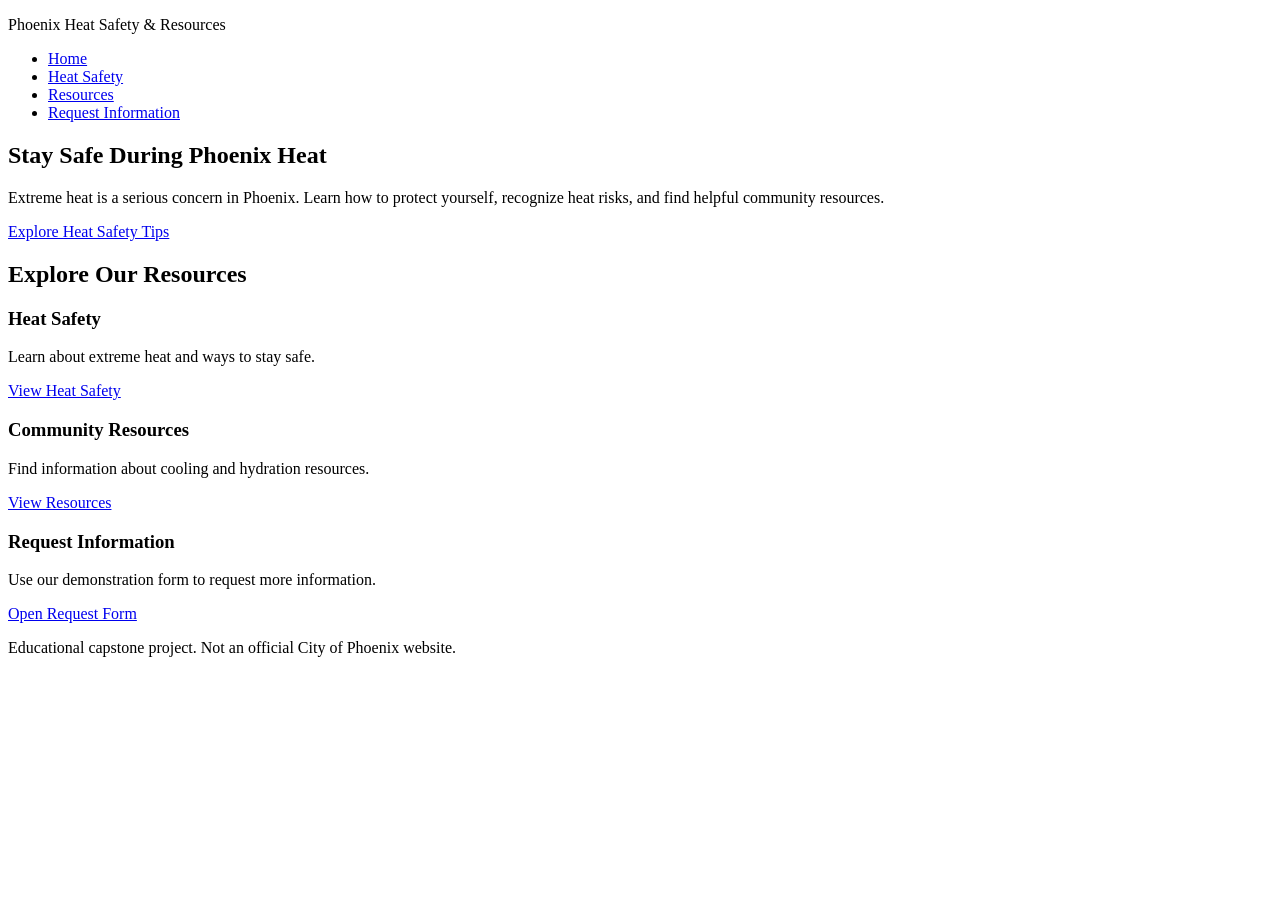
==== index.html @ edd64446 "initial four-page capstone structure" ====
<!DOCTYPE html>
<html lang="en">
<head>
  <meta charset="UTF-8">
  <meta name="viewport" content="width=device-width, initial-scale=1.0">
  <meta name="description" content="Heat safety information and resources for Phoenix residents.">
  <title>Home | Phoenix Heat Safety & Resources</title>
  <link rel="stylesheet" href="styles.css">
  <script src="navigation.js" defer></script>
</head>
<body>
  <header class="site-header">
    <p class="site-name">Phoenix Heat Safety & Resources</p>

    <nav aria-label="Main navigation">
      <ul class="nav-list">
        <li><a href="index.html" aria-current="page">Home</a></li>
        <li><a href="heat-safety.html">Heat Safety</a></li>
        <li><a href="resources.html">Resources</a></li>
        <li><a href="request.html">Request Information</a></li>
      </ul>
    </nav>
  </header>

  <main id="main-content">
    <section class="hero">
      <h1>Stay Safe During Phoenix Heat</h1>
      <p>
        Extreme heat is a serious concern in Phoenix.
        Learn how to protect yourself, recognize heat risks,
        and find helpful community resources.
      </p>
      <a href="heat-safety.html">Explore Heat Safety Tips</a>
    </section>

    <section aria-labelledby="explore-heading">
      <h2 id="explore-heading">Explore Our Resources</h2>

      <div class="card-grid">
        <article class="card">
          <h3>Heat Safety</h3>
          <p>Learn about extreme heat and ways to stay safe.</p>
          <a href="heat-safety.html">View Heat Safety</a>
        </article>

        <article class="card">
          <h3>Community Resources</h3>
          <p>Find information about cooling and hydration resources.</p>
          <a href="resources.html">View Resources</a>
        </article>

        <article class="card">
          <h3>Request Information</h3>
          <p>Use our demonstration form to request more information.</p>
          <a href="request.html">Open Request Form</a>
        </article>
      </div>
    </section>
  </main>

  <footer class="site-footer">
    <p>Educational capstone project. Not an official City of Phoenix website.</p>
  </footer>
</body>
</html>
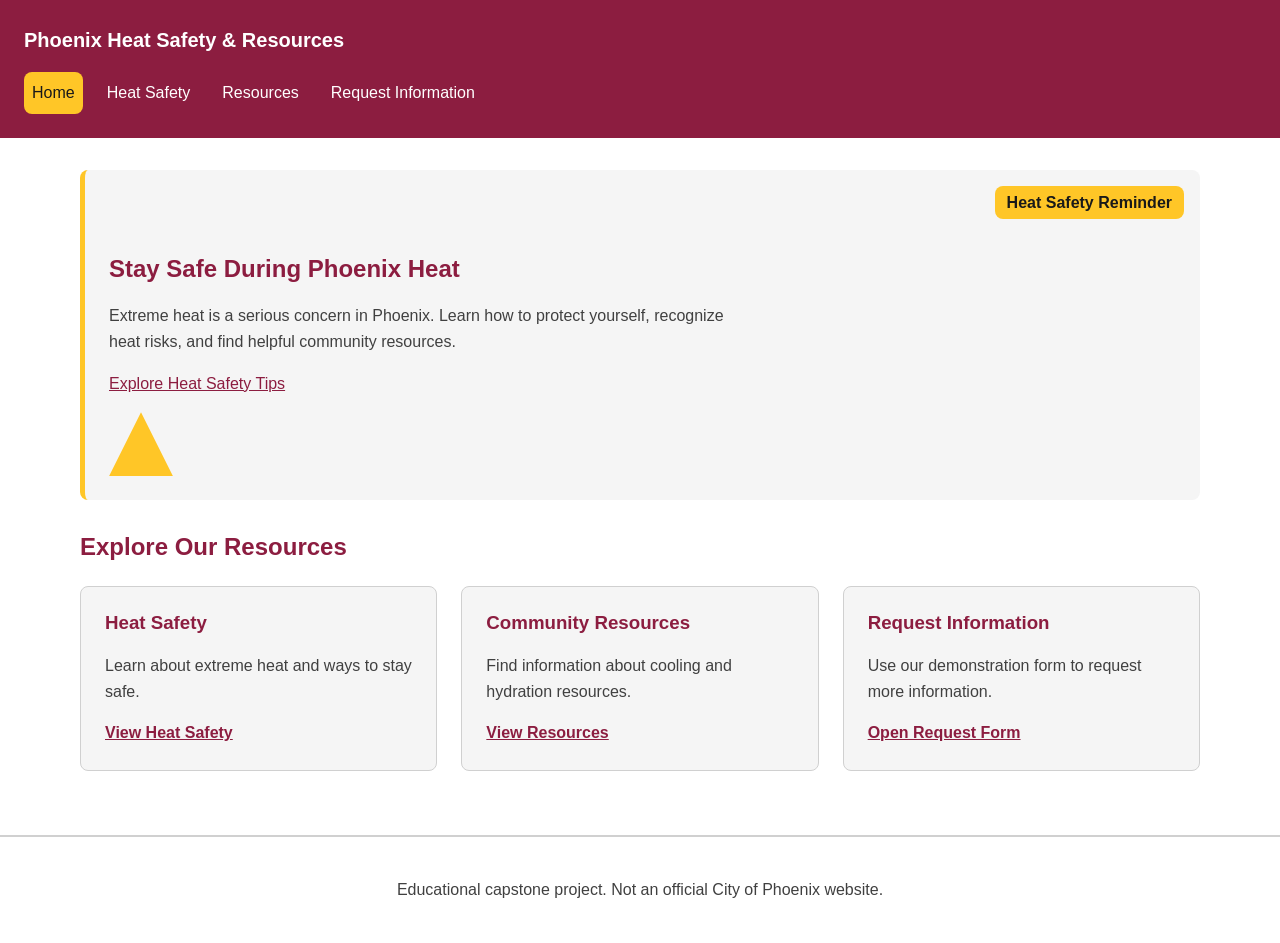
==== commit a4a5e5ef: "Add positioning shape and reduced motion support" ====
--- a/index.html
+++ b/index.html
@@ -25,6 +25,7 @@
 
   <main id="main-content">
     <section class="hero">
+        <span class="hero-badge">Heat Safety Reminder</span>
       <h1>Stay Safe During Phoenix Heat</h1>
       <p>
         Extreme heat is a serious concern in Phoenix.
--- a/styles.css
+++ b/styles.css
@@ -0,0 +1,329 @@
+
+:root {
+  --color-primary: #8c1d40;
+  --color-accent: #ffc627;
+  --color-text: #404040;
+  --color-background: #ffffff;
+  --color-surface: #f5f5f5;
+  --color-border: #d0d0d0;
+
+  --space-1: 0.5rem;
+  --space-2: 1rem;
+  --space-3: 1.5rem;
+  --space-4: 2rem;
+
+  --radius: 0.5rem;
+  --measure: 70ch;
+}
+
+* {
+  box-sizing: border-box;
+}
+
+body {
+  margin: 0;
+  font-family: Arial, Helvetica, sans-serif;
+  line-height: 1.6;
+  color: var(--color-text);
+  background: var(--color-background);
+}
+
+h1, h2, h3 {
+  line-height: 1.25;
+  color: var(--color-primary);
+}
+
+p {
+  max-width: var(--measure);
+}
+
+a {
+  color: var(--color-primary);
+}
+
+a:focus-visible,
+button:focus-visible,
+input:focus-visible,
+select:focus-visible {
+  outline: 3px solid var(--color-primary);
+  outline-offset: 3px;
+}
+
+/* Header and navigation */
+.site-header {
+  background: var(--color-primary);
+  color: white;
+  padding: var(--space-3);
+}
+
+.site-name {
+  font-size: 1.25rem;
+  font-weight: bold;
+  margin: 0 0 var(--space-2);
+}
+
+.nav-list {
+  display: flex;
+  flex-wrap: wrap;
+  gap: var(--space-2);
+  list-style: none;
+  padding: 0;
+  margin: 0;
+}
+
+.nav-list a {
+  display: inline-block;
+  color: white;
+  padding: var(--space-1);
+  text-decoration: none;
+  border-radius: var(--radius);
+}
+
+.nav-list a:hover,
+.nav-list a[aria-current="page"] {
+  background: var(--color-accent);
+  color: #191919;
+}
+
+.site-header a:focus-visible {
+  outline: 3px solid var(--color-accent);
+  outline-offset: 3px;
+}
+
+/* Main content and footer */
+main {
+  width: min(100% - 2rem, 70rem);
+  margin: 0 auto;
+  padding-block: var(--space-4);
+}
+
+.site-footer {
+  border-top: 2px solid var(--color-border);
+  padding: var(--space-3);
+  margin-top: var(--space-4);
+}
+
+.site-footer p {
+  margin-inline: auto;
+  text-align: center;
+}
+
+/* Homepage hero */
+.hero {
+  background: var(--color-surface);
+  border-left: 5px solid var(--color-accent);
+  padding: var(--space-3);
+  border-radius: var(--radius);
+  margin-bottom: var(--space-4);
+}
+
+/* Responsive card layout */
+.card-grid {
+  display: grid;
+  grid-template-columns: repeat(auto-fit, minmax(min(100%, 16rem), 1fr));
+  gap: var(--space-3);
+  margin-top: var(--space-3);
+}
+
+.card {
+  background: var(--color-surface);
+  border: 1px solid var(--color-border);
+  border-radius: var(--radius);
+  padding: var(--space-3);
+}
+
+.card h3 {
+  margin-top: 0;
+}
+
+.card a {
+  font-weight: bold;
+}
+
+/* Form layout */
+#request-form {
+  max-width: 38rem;
+  display: grid;
+  gap: var(--space-3);
+  margin-top: var(--space-3);
+}
+
+.form-field {
+  display: grid;
+  gap: var(--space-1);
+}
+
+.form-field label,
+legend {
+  font-weight: bold;
+}
+
+input,
+select,
+button {
+  font: inherit;
+}
+
+.form-field input,
+.form-field select {
+  width: 100%;
+  padding: var(--space-1);
+  border: 1px solid var(--color-border);
+  border-radius: var(--radius);
+}
+
+fieldset {
+  border: 1px solid var(--color-border);
+  border-radius: var(--radius);
+  padding: var(--space-2);
+}
+
+fieldset label {
+  display: block;
+  margin-top: var(--space-1);
+}
+
+button {
+  padding: var(--space-2);
+  background: var(--color-primary);
+  color: white;
+  border: 0;
+  border-radius: var(--radius);
+  cursor: pointer;
+}
+
+button:hover {
+  background: #651530;
+}
+
+#form-status {
+  font-weight: bold;
+}
+
+/* Responsive data table */
+.table-wrapper {
+  max-width: 100%;
+  overflow-x: auto;
+}
+
+table {
+  width: 100%;
+  border-collapse: collapse;
+}
+
+caption {
+  font-weight: bold;
+  text-align: left;
+  margin-bottom: var(--space-2);
+}
+
+th,
+td {
+  padding: var(--space-2);
+  border: 1px solid var(--color-border);
+  text-align: left;
+  vertical-align: top;
+}
+
+thead {
+  background: var(--color-primary);
+  color: white;
+}
+
+/* Heat safety figure */
+.safety-figure {
+  margin: var(--space-3) 0;
+}
+
+.safety-steps {
+  display: grid;
+  grid-template-columns: repeat(auto-fit, minmax(min(100%, 12rem), 1fr));
+  gap: var(--space-2);
+}
+
+.safety-step {
+  padding: var(--space-3);
+  background: var(--color-surface);
+  border: 1px solid var(--color-border);
+  border-radius: var(--radius);
+}
+
+.step-number {
+  display: inline-block;
+  background: var(--color-accent);
+  color: #191919;
+  font-weight: bold;
+  padding: 0.25rem 0.75rem;
+  border-radius: 50%;
+}
+
+.safety-step h3 {
+  margin-bottom: var(--space-1);
+}
+
+figcaption {
+  margin-top: var(--space-2);
+  font-size: 0.9rem;
+  font-style: italic;
+}
+
+/* Resource SVG */
+.resource-figure {
+  margin: var(--space-3) 0;
+}
+
+.resource-figure img {
+  display: block;
+  max-width: 100%;
+  height: auto;
+}
+
+/* Positioned heat safety badge */
+.hero {
+  position: relative;
+  padding-top: 4rem;
+}
+
+.hero-badge {
+  position: absolute;
+  top: 1rem;
+  right: 1rem;
+  z-index: 1;
+  background: var(--color-accent);
+  color: #191919;
+  padding: 0.25rem 0.75rem;
+  border-radius: var(--radius);
+  font-weight: bold;
+}
+
+/* Decorative hero shape */
+.hero::after {
+  content: "";
+  display: block;
+  width: 4rem;
+  height: 4rem;
+  background: var(--color-accent);
+  clip-path: polygon(50% 0%, 100% 100%, 0% 100%);
+  margin-top: var(--space-2);
+}
+
+/* Card hover effect */
+.card {
+  transition: transform 200ms ease, box-shadow 200ms ease;
+}
+
+.card:hover {
+  transform: translateY(-4px);
+  box-shadow: 0 4px 12px rgb(0 0 0 / 15%);
+}
+
+/* Respect reduced-motion preferences */
+@media (prefers-reduced-motion: reduce) {
+  .card {
+    transition: none;
+  }
+
+  .card:hover {
+    transform: none;
+  }
+}
